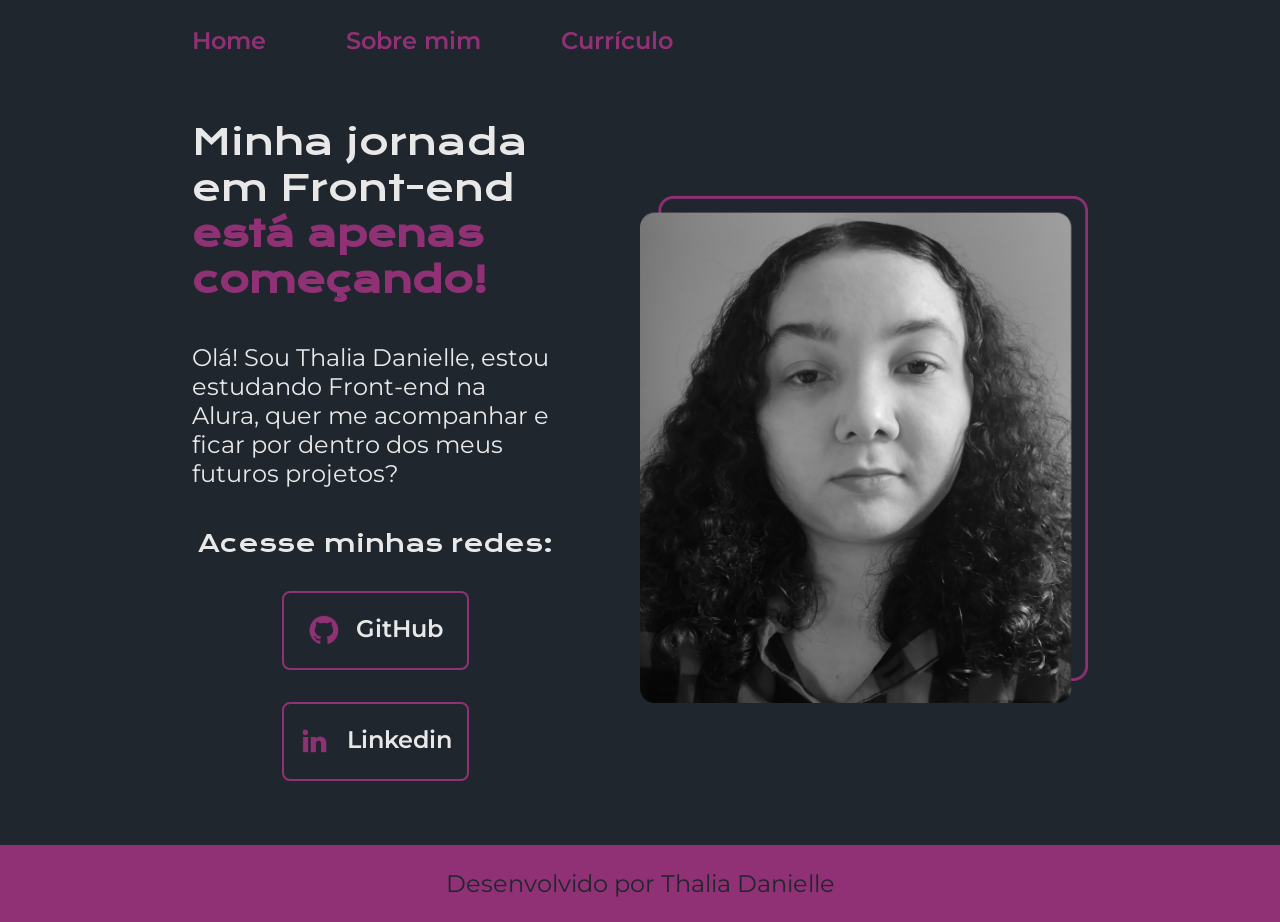
==== index.html @ 913d37cb "commit" ====
<!DOCTYPE html>
<html lang="pt-br">

<head>
  <meta charset="UTF-8">
  <meta http-equiv="X-UA-Compatible" content="IE=edge">
  <meta name="viewport" content="width=device-width, initial-scale=1.0">
  <title>Home</title>
  <link rel="stylesheet" href="/styles/style.css">
</head>

<body>
  <header class="cabecalho">
    <nav class="cabecalho__menu">
      <a class="cabecalho__menu__link" href="index.html">Home</a>
      <a class="cabecalho__menu__link" href="about.html">Sobre mim</a>
      <a class="cabecalho__menu__link" href="curriculo.html">Currículo</a>
    </nav>
  </header>
  <main class="apresentacao">
    <section class="apresentacao__conteudo">
      <h1 class="apresentacao__conteudo__titulo">Minha jornada em Front-end<strong class="titulo-destaque"> está apenas
          começando!</strong></h1>
      <p class="apresentacao__conteudo__texto"> Olá! Sou Thalia Danielle, estou estudando Front-end na Alura, quer me
        acompanhar e ficar por dentro dos meus futuros projetos?</p>
      <div class="apresentacao__links">
        <h2 class="apresentacao__links__subtitulo">Acesse minhas redes:</h2>
        <a class="apresentacao__links__navegacao" href="https://github.com/thalia-dani">
          <img src="assets/Logo_github.png" alt="Logo do Github">
          GitHub</a>
        <a class="apresentacao__links__navegacao" href="https://www.linkedin.com/in/thalia-danielle-21b968221/">
          <img src="assets/Logo_linkedin.png" alt="Logo do Linkedin">
          Linkedin</a>
      </div>
    </section>
    <img class="apresentacao__imagem" src="assets/Imagem.png" alt="Foto da Thalia Danielle">
  </main>
  <footer class="rodape">
    <p>Desenvolvido por Thalia Danielle</p>
  </footer>

</body>

</html>
---- styles/style.css ----
@import url('https://fonts.googleapis.com/css2?family=Krona+One&family=Montserrat:wght@400;600&display=swap');

:root {
    --cor-primaria: #20262E;
    --cor-secundaria: #E9E8E8;
    --cor-terciaria: #913175;
    --cor-hover: #28303a;

    --fonte-primaria: 'Krona One', sans-serif;
    --fonte-secundaria: 'Montserrat', sans-serif;
}

* {
    margin: 0;
    padding: 0;
}

body {
    box-sizing: border-box;
    background-color: var(--cor-primaria);
    color: var(--cor-secundaria);
}

.cabecalho {
    padding: 2% 0% 0% 15%;
}

.cabecalho__menu {
    display: flex;
    gap: 80px;
}

.cabecalho__menu__link {
    font-family: var(--fonte-secundaria);
    font-size: 1.5rem;
    font-weight: 600;
    color: var(--cor-terciaria);
    text-decoration: none;
}

.apresentacao {
    padding: 5% 15%;
    display: flex;
    align-items: center;
    justify-content: space-between;
    gap: 82px;
}

.apresentacao__conteudo {
    width: 50%;
    display: flex;
    flex-direction: column;
    gap: 40px;
}

.apresentacao__conteudo__titulo {
    font-size: 2.25rem;
    font-weight: 400;
    font-family: var(--fonte-primaria);
}

.titulo-destaque {
    color: var(--cor-terciaria);
}

.apresentacao__conteudo__texto {
    font-size: 1.5rem;
    font-family: var(--fonte-secundaria);
}
.apresentacao__conteudo__texto a{
    text-decoration: none;
    color: var(--cor-terciaria);
}

.apresentacao__links {
    display: flex;
    flex-direction: column;
    justify-content: space-between;
    align-items: center;
    gap: 32px;
}

.apresentacao__links__subtitulo {
    font-family: var(--fonte-primaria);
    font-weight: 400;
    font-size: 1.5rem;
}

.apresentacao__links__navegacao {
    display: flex;
    justify-content: center;
    gap: 16px;
    border: 2px solid var(--cor-terciaria);
    width: 50%;
    text-align: center;
    border-radius: 8px;
    font-size: 1.5rem;
    font-weight: 600;
    padding: 21.5px 0;
    text-decoration: none;
    color: var(--cor-secundaria);
    font-family: var(--fonte-secundaria);
}

.apresentacao__links__navegacao:hover {
    background-color: var(--cor-hover);
    padding: 22px;
}

.apresentacao__imagem{
    width: 50%;
}

.rodape {
    padding: 24px;
    color: var(--cor-primaria);
    background-color: var(--cor-terciaria);
    text-align: center;
    font-family: var(--fonte-secundaria);
    font-size: 1.5rem;
    font-weight: 400;
}

@media (max-width: 1200px){
    .cabecalho{
        padding: 10%;
    }

    .cabecalho__menu {
        gap: 15%;
    }

    .cabecalho__menu{
        justify-content: center;
    }
    
    .apresentacao{
        flex-direction: column-reverse;
        padding: 5%;
    }

    .apresentacao__conteudo{
        width: auto;
    }
}
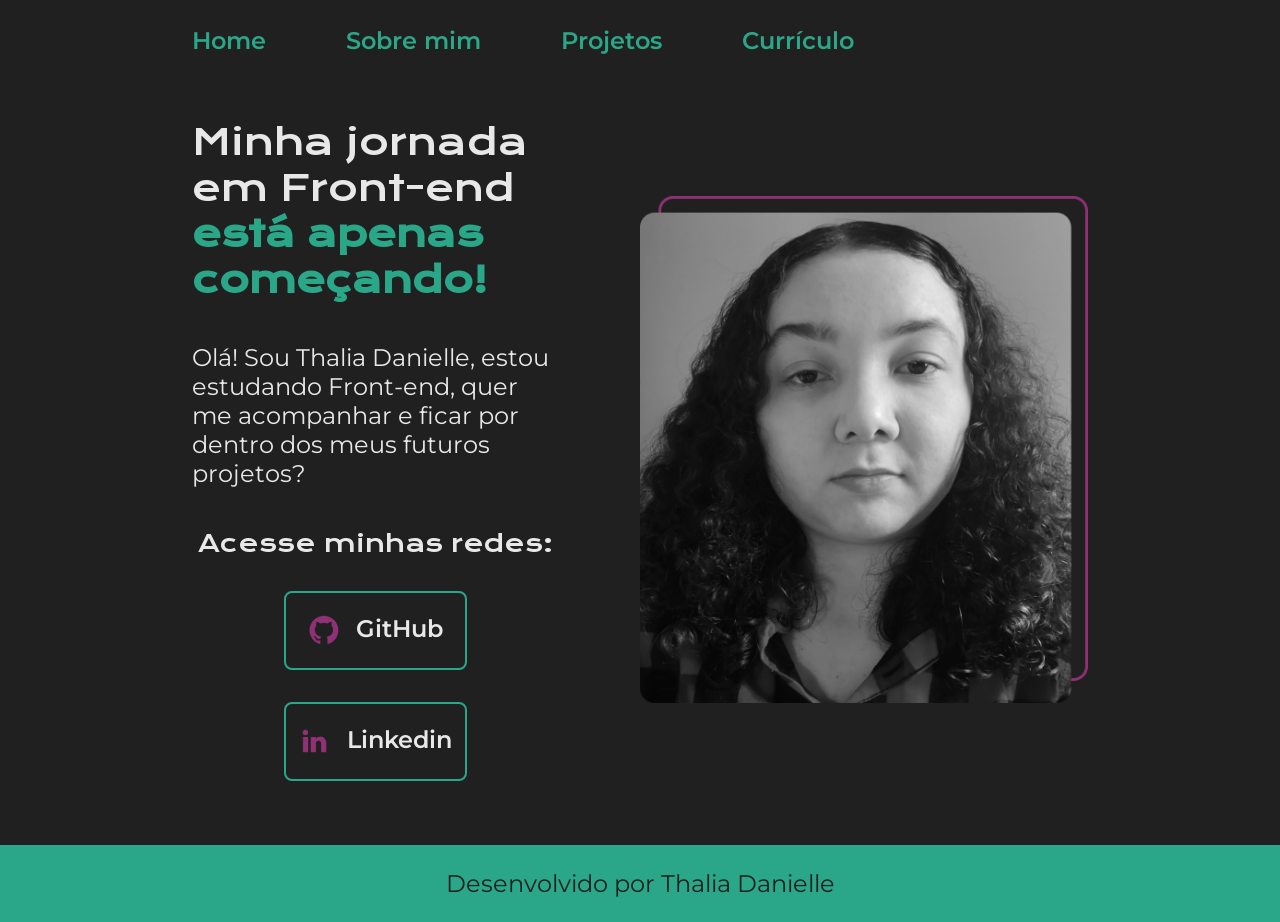
==== commit 54925b14: "modified:   about.html 	renamed:    assets/Imagem.png -> assets/imgs/Imagem.png 	renamed:    assets/" ====
--- a/index.html
+++ b/index.html
@@ -5,8 +5,8 @@
   <meta charset="UTF-8">
   <meta http-equiv="X-UA-Compatible" content="IE=edge">
   <meta name="viewport" content="width=device-width, initial-scale=1.0">
+  <link rel="stylesheet" href="assets/styles/style.css">
   <title>Home</title>
-  <link rel="stylesheet" href="/styles/style.css">
 </head>
 
 <body>
@@ -14,6 +14,7 @@
     <nav class="cabecalho__menu">
       <a class="cabecalho__menu__link" href="index.html">Home</a>
       <a class="cabecalho__menu__link" href="about.html">Sobre mim</a>
+      <a class="cabecalho__menu__link" href="projetos.html">Projetos</a>
       <a class="cabecalho__menu__link" href="curriculo.html">Currículo</a>
     </nav>
   </header>
@@ -21,19 +22,19 @@
     <section class="apresentacao__conteudo">
       <h1 class="apresentacao__conteudo__titulo">Minha jornada em Front-end<strong class="titulo-destaque"> está apenas
           começando!</strong></h1>
-      <p class="apresentacao__conteudo__texto"> Olá! Sou Thalia Danielle, estou estudando Front-end na Alura, quer me
+      <p class="apresentacao__conteudo__texto"> Olá! Sou Thalia Danielle, estou estudando Front-end, quer me
         acompanhar e ficar por dentro dos meus futuros projetos?</p>
       <div class="apresentacao__links">
         <h2 class="apresentacao__links__subtitulo">Acesse minhas redes:</h2>
         <a class="apresentacao__links__navegacao" href="https://github.com/thalia-dani">
-          <img src="assets/Logo_github.png" alt="Logo do Github">
+          <img src="assets/imgs/Logo_github.png" alt="Logo do Github">
           GitHub</a>
         <a class="apresentacao__links__navegacao" href="https://www.linkedin.com/in/thalia-danielle-21b968221/">
-          <img src="assets/Logo_linkedin.png" alt="Logo do Linkedin">
+          <img src="assets/imgs/Logo_linkedin.png" alt="Logo do Linkedin">
           Linkedin</a>
       </div>
     </section>
-    <img class="apresentacao__imagem" src="assets/Imagem.png" alt="Foto da Thalia Danielle">
+    <img class="apresentacao__imagem" src="assets/imgs/Imagem.png" alt="Foto da Thalia Danielle">
   </main>
   <footer class="rodape">
     <p>Desenvolvido por Thalia Danielle</p>
--- a/assets/styles/style.css
+++ b/assets/styles/style.css
@@ -0,0 +1,151 @@
+@import url('https://fonts.googleapis.com/css2?family=Krona+One&family=Montserrat:wght@400;600&display=swap');
+
+:root {
+    --cor-primaria: #202020;
+    --cor-secundaria: #E9E8E8;
+    --cor-terciaria: #2aa788;
+    --cor-hover: #28303a;
+
+    --fonte-primaria: 'Krona One', sans-serif;
+    --fonte-secundaria: 'Montserrat', sans-serif;
+}
+
+* {
+    margin: 0;
+    padding: 0;
+    box-sizing: border-box;
+}
+
+body {
+    
+    background-color: var(--cor-primaria);
+    color: var(--cor-secundaria);
+}
+
+.cabecalho {
+    padding: 2% 0% 0% 15%;
+}
+
+.cabecalho__menu {
+    display: flex;
+    gap: 80px;
+}
+
+.cabecalho__menu__link {
+    font-family: var(--fonte-secundaria);
+    font-size: 1.5rem;
+    font-weight: 600;
+    color: var(--cor-terciaria);
+    text-decoration: none;
+}
+
+.apresentacao {
+    padding: 5% 15%;
+    display: flex;
+    align-items: center;
+    justify-content: space-between;
+    gap: 82px;
+}
+
+.apresentacao__conteudo {
+    width: 50%;
+    display: flex;
+    flex-direction: column;
+    gap: 40px;
+}
+
+.apresentacao__conteudo__titulo {
+    font-size: 2.25rem;
+    font-weight: 400;
+    font-family: var(--fonte-primaria);
+}
+
+.titulo-destaque {
+    color: var(--cor-terciaria);
+}
+
+.apresentacao__conteudo__texto {
+    font-size: 1.5rem;
+    font-family: var(--fonte-secundaria);
+}
+.apresentacao__conteudo__texto a{
+    text-decoration: none;
+    color: var(--cor-terciaria);
+}
+
+.apresentacao__links {
+    display: flex;
+    flex-direction: column;
+    justify-content: space-between;
+    align-items: center;
+    gap: 32px;
+}
+
+.apresentacao__links__subtitulo {
+    font-family: var(--fonte-primaria);
+    font-weight: 400;
+    font-size: 1.5rem;
+}
+
+.apresentacao__links__navegacao {
+    display: flex;
+    justify-content: center;
+    gap: 16px;
+    border: 2px solid var(--cor-terciaria);
+    width: 50%;
+    text-align: center;
+    border-radius: 8px;
+    font-size: 1.5rem;
+    font-weight: 600;
+    padding: 21.5px 0;
+    text-decoration: none;
+    color: var(--cor-secundaria);
+    font-family: var(--fonte-secundaria);
+}
+
+.apresentacao__links__navegacao:hover {
+    background-color: var(--cor-hover);
+    padding: 22px;
+}
+
+.apresentacao__imagem{
+    width: 50%;
+}
+
+.apresentacao__imagem__curriculo{
+    width: 30%;
+}
+
+
+.rodape {
+    padding: 24px;
+    color: var(--cor-primaria);
+    background-color: var(--cor-terciaria);
+    text-align: center;
+    font-family: var(--fonte-secundaria);
+    font-size: 1.5rem;
+    font-weight: 400;
+}
+
+@media (max-width: 1200px){
+    .cabecalho{
+        padding: 10%;
+    }
+
+    .cabecalho__menu {
+        gap: 15%;
+    }
+
+    .cabecalho__menu{
+        justify-content: center;
+    }
+    
+    .apresentacao{
+        flex-direction: column-reverse;
+        padding: 5%;
+    }
+
+    .apresentacao__conteudo{
+        width: auto;
+    }
+}
